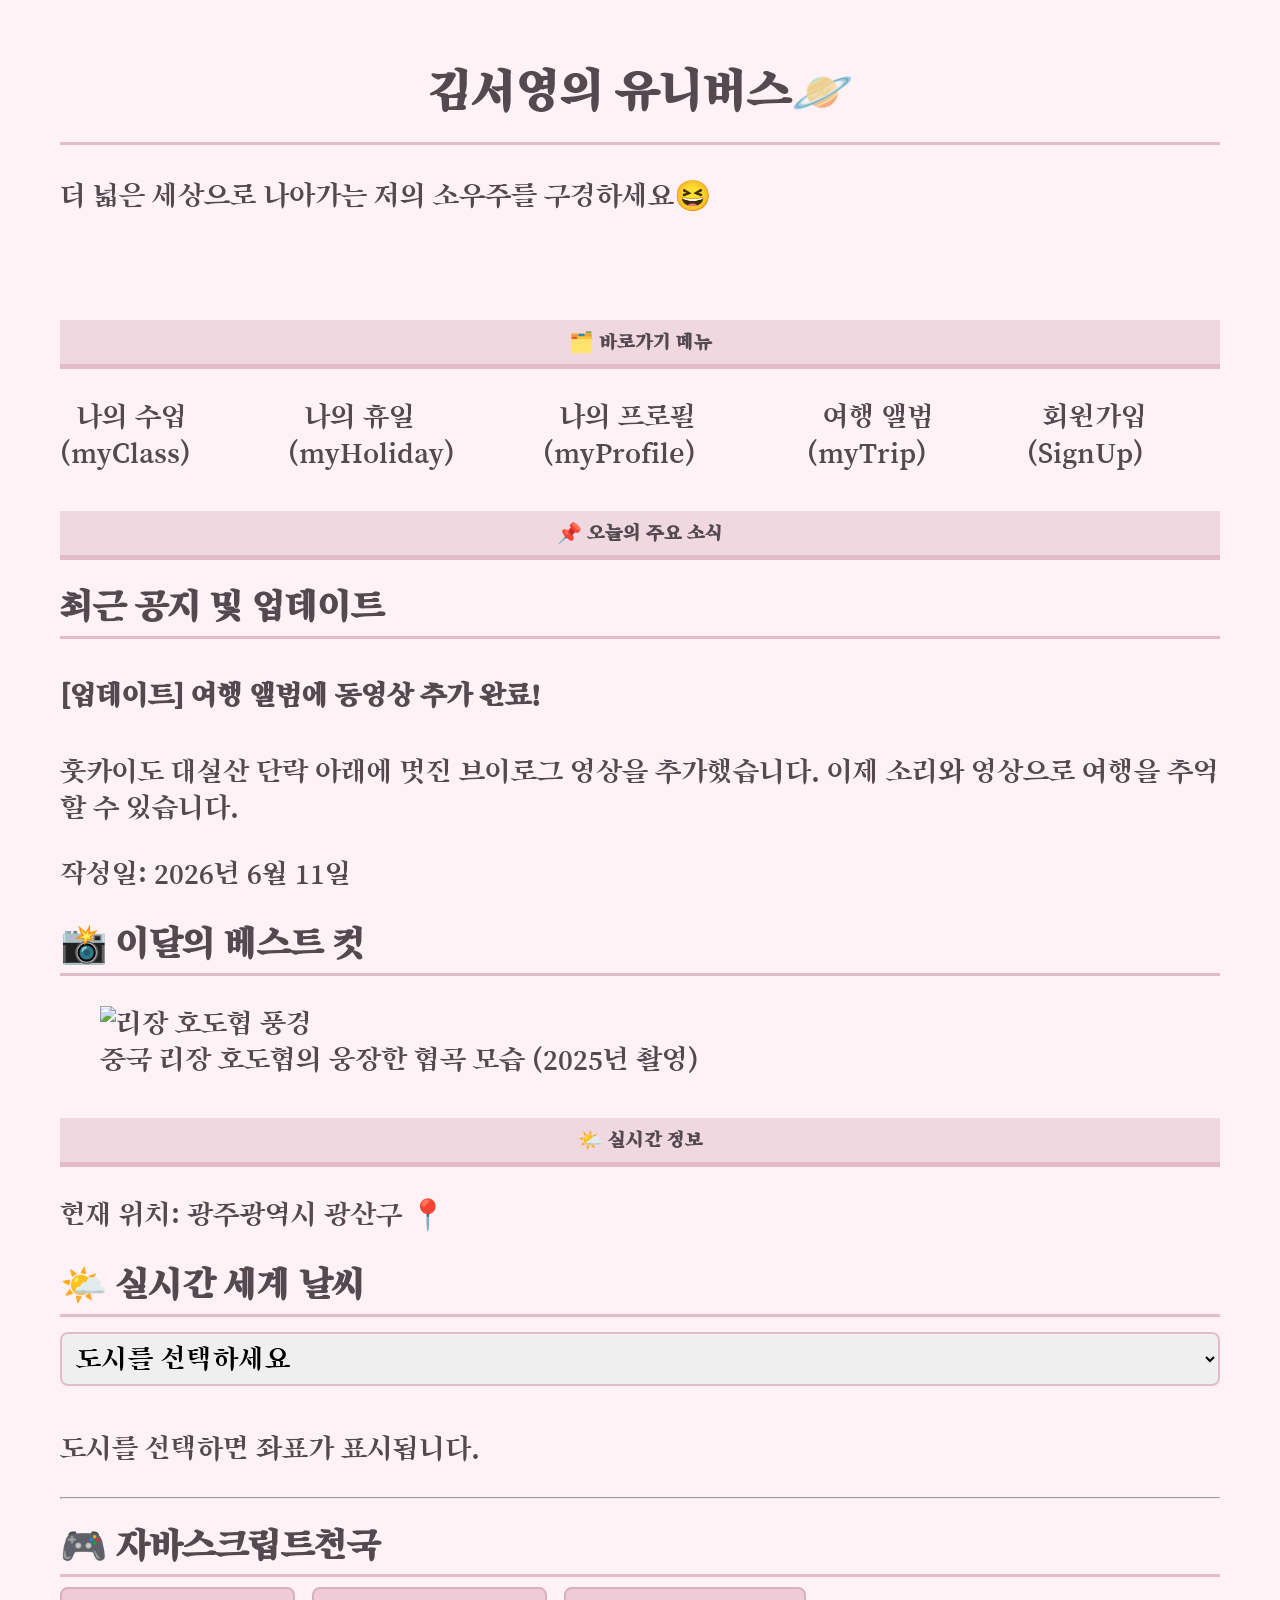
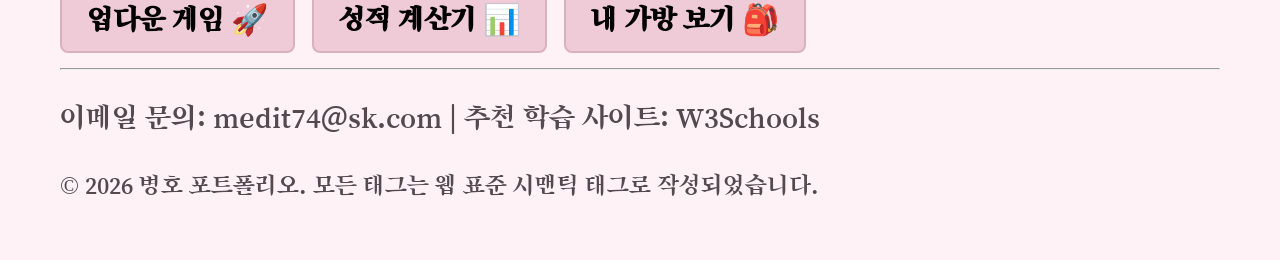
==== index.html @ d5a50f43 "5nd" ====
<!DOCTYPE html>
<html lang="ko">
<head>
    <meta charset="UTF-8">
    <meta name="viewport" content="width=device-width, initial-scale=1.0">
    <title>포털 메인</title>
    <link rel="stylesheet" href="../CSS/style.css">
</head>
<body>
    <div class="container">
        <h1>김서영의 유니버스🪐 </h1>
        <p>더 넓은 세상으로 나아가는 저의 소우주를 구경하세요😆</p>
        <br>
        <h2>🗂️ 바로가기 메뉴</h2>
        <nav>
    <ul>
        <li><a href="myClass.html">나의 수업 (myClass)</a></li>
        <li><a href="myHoliday.html">나의 휴일 (myHoliday)</a></li>
        <li><a href="myProfile.html">나의 프로필 (myProfile)</a></li>
        <li><a href="myTrip.html"> 여행 앨범 (myTrip) </a></li>
        <li><a href="SignUp.html">회원가입 (SignUp) </a></li>
    </ul>
    </nav>
     <div class="content-wrapper">
            <main>
                <h2>📌 오늘의 주요 소식</h2>

                <section>
                    <h3>최근 공지 및 업데이트</h3>
                    <article>
                        <h4>[업데이트] 여행 앨범에 동영상 추가 완료!</h4>
                        <p>훗카이도 대설산 단락 아래에 멋진 브이로그 영상을 추가했습니다. 이제 소리와 영상으로 여행을 추억할 수 있습니다.</p>
                        <p>작성일: <time datetime="2026-06-11">2026년 6월 11일</time></p>
                    </article>
                </section>

                <section>
                    <h3>📸 이달의 베스트 컷</h3>
                    <figure>
                        <img src="../media/리장.jpg" width="300" height="150" alt="리장 호도협 풍경">
                        <figcaption>중국 리장 호도협의 웅장한 협곡 모습 (2025년 촬영)</figcaption>
                    </figure>
                </section>
            </main>

            <aside>
                <h2>🌤️ 실시간 정보</h2>
                <p>현재 위치: 광주광역시 광산구 📍</p>
                <section>
                    <h3>🌤️ 실시간 세계 날씨</h3>
                    <select id="city-select">
                        <option value="none">도시를 선택하세요</option>
                        <option value="37.56,126.97">대한민국 서울 🇰🇷</option>
                        <option value="35.67,139.65">일본 도쿄 🇯🇵</option>
                        <option value="48.85,2.35">프랑스 파리 🇫🇷</option>
                    </select>
                    <div id="weather-box">
                        <p>도시를 선택하면 좌표가 표시됩니다.</p>
                    </div>
                </section>
                <hr> 
                <section class="game-area">
                <h3>🎮 자바스크립트천국</h3>
                <button class="btn-submit" onclick="startGame()">업다운 게임 🚀</button>
                <button class="btn-submit" onclick="checkGrade()">성적 계산기 📊</button>
                <button class="btn-submit" onclick="showMyBag()">내 가방 보기 🎒</button>
                </section>
            </aside>
        </div>
        <hr>

        <footer>
            <p>이메일 문의: medit74@sk.com | 추천 학습 사이트: <a href="https://www.w3schools.com" target="_blank">W3Schools</a></p>
            <p><small>© 2026 병호 포트폴리오. 모든 태그는 웹 표준 시맨틱 태그로 작성되었습니다.</small></p>
        </footer>
    </div>
    <script src="script/upDown.js"></script>
    <script src="script/grade.js"></script>
    <script src="script/bag.js"></script>  
    <!-- script src="../script/weather.js"></script -->    
    <script type="module" src="../script/realtimeInfo.js"></script>    
</body>

</html>
---- CSS/style.css ----
/*구글 폰트*/
@import url(https://fonts.googleapis.com/css2?family=Song+Myung&display=swap);

 body {
      font-family: "Song Myung", serif;
      line-height: 1.2;
      color: #53494f; /*전체 폰트 색상*/            
      font-size: 30px;
      background-color:#fef2f7;
      /*background-image: url(../media/picture/space2.jpg);
      background-size: cover;          
      background-position: center;     
      background-repeat: no-repeat;  
      background-attachment: fixed;   

      margin: 0;
      min-height: 100vh;*/
    }

h1 {
    font-size: 50px;
    color: #53494f; /*폰트 색*/
    padding-bottom: 20px;
    border-bottom:3px solid #e3bcc9; /*밑줄 색*/
    text-align: center;
}

h2 {
    font-size: 20px;
    color: #53494f;/*폰트 색*/
    background-color: #f0d8e1; /*네모칸 배경 색*/
    padding-bottom: 20px;
    border-bottom:5px solid #e3bcc9; /*밑줄 색*/
    text-align: center;
    padding: 10px 15px;
    margin-top: 40px;
    margin-bottom: 15px;
}

h3 {
    color:#53494f;
    font-size: 38px;
    padding-bottom: 5px;
    border-bottom: 3px solid #e3bcc9;
    margin-top: 25px;
    margin-bottom: 10px;
}

a {
    color: #53494f;
    text-decoration: none;
}

a:hover {
    text-decoration: underline;
}

* {
    box-sizing: border-box;
}

.container{
    max-width: 1200px;
    margin: 0 auto;
    padding: 20px;
}

/* myTrip.html */
.trip-card {
    border: 2px solid #e3bcc9;
    border-radius: 20px;    
    padding: 20px;
    margin-bottom: 25px;
    box-shadow: 0 2px 5px #d9b1be;
}

.trip-card img {
    display: block;
    margin-bottom: 12px;
    max-width: 100%;
    height: auto;
}

/* myClass.html */
table {
    width: 100%;
    border-collapse: collapse; /*이중 테두리 병합*/
    margin-top: 20px;
}

th, td {
    border: 2px solid #e3bcc9;
    padding: 12px;
    text-align: center;
    font-size: large;
}

th {
    background-color:#f9dde6;
}

/* SignUp.html */
fieldset {
    border: 2px solid #e3bcc9;
    border-radius: 15px;
    padding: 20px;
    margin-bottom: 20px;
}

legend{
    font-weight: bold;
    padding: 0 10px;
}

input[type="text"],
input[type="password"],
input[type="email"],
input[type="date"],
select,
textarea {
    width: 100%;
    padding: 10px;
    margin-top: 5px;
    margin-bottom: 15px;
    border: 2px solid #e3bcc9;
    border-radius: 8px;
    font-family: inherit;
    font-size: 0.95em
}

input[type="radio"],
input[type="checkbox"]{
    width: auto;
    margin-bottom: 15px;
    cursor: pointer;
}

textarea {
    resize: vertical; /*가로로 늘어남 방지*/
    min-height: 120px; /*최소 높이 지정*/
}

.btn-submit,
.btn-reset {
    font-family: "Song Myung", serif;
    background-color: #ffe8ef;
    padding: 12px 25px;
    font-size: 1em;
    font-weight: bold;
    border-radius: 8px;  
    margin-right: 10px;

}

.btn-submit{
    border: 2px solid #d9b1be; 
    background-color: #efcad7;
}
.btn-submit:hover {
    background-color: #eebfd0;     
    border-color: #d4a2b2; 
}
.btn-reset {
    border: 2px solid #c7bdc1; 
    background-color: #dad0d5;
}

.btn-reset:hover {
    background-color: #d2c6cd;     
    border-color: #9f9d9d;
}

/*Flex 와 Grid로 레이아웃 잡기*/

nav ul {
    display: flex;
    list-style: none;
    padding: 0;
    gap: 20px;
}

nav a {
    padding: 8px 16px;
}

nav a:hover {
    color: #d4a2b2;
}
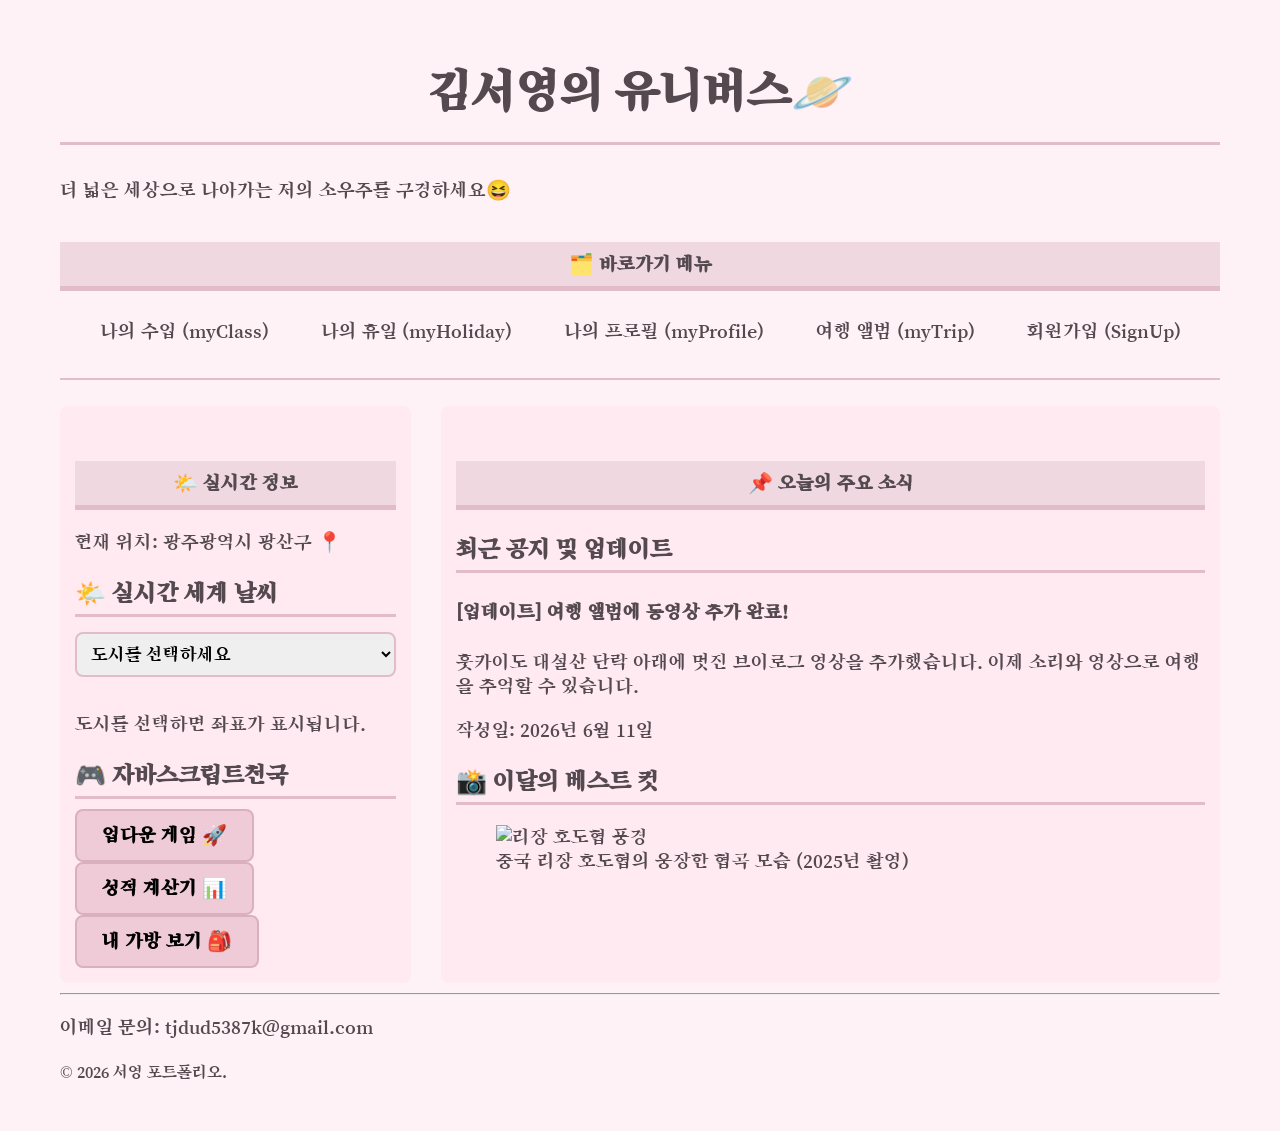
==== commit d0a36e6e: "6th" ====
--- a/index.html
+++ b/index.html
@@ -10,8 +10,8 @@
     <div class="container">
         <h1>김서영의 유니버스🪐 </h1>
         <p>더 넓은 세상으로 나아가는 저의 소우주를 구경하세요😆</p>
-        <br>
         <h2>🗂️ 바로가기 메뉴</h2>
+
         <nav>
     <ul>
         <li><a href="myClass.html">나의 수업 (myClass)</a></li>
@@ -20,8 +20,30 @@
         <li><a href="myTrip.html"> 여행 앨범 (myTrip) </a></li>
         <li><a href="SignUp.html">회원가입 (SignUp) </a></li>
     </ul>
-    </nav>
+            <h4 style="border-bottom: 2px solid #e3bcc9;"></h4>
      <div class="content-wrapper">
+        <aside>
+                <h2>🌤️ 실시간 정보</h2>
+                <p>현재 위치: 광주광역시 광산구 📍</p>
+                <section>
+                    <h3>🌤️ 실시간 세계 날씨</h3>
+                    <select id="city-select">
+                        <option value="none">도시를 선택하세요</option>
+                        <option value="37.56,126.97">대한민국 서울 🇰🇷</option>
+                        <option value="35.67,139.65">일본 도쿄 🇯🇵</option>
+                        <option value="48.85,2.35">프랑스 파리 🇫🇷</option>
+                    </select>
+                    <div id="weather-box">
+                        <p>도시를 선택하면 좌표가 표시됩니다.</p>
+                    </div>
+                </section>
+                <section class="game-area">
+                <h3>🎮 자바스크립트천국</h3>
+                <button class="btn-submit" onclick="startGame()">업다운 게임 🚀</button>
+                <button class="btn-submit" onclick="checkGrade()">성적 계산기 📊</button>
+                <button class="btn-submit" onclick="showMyBag()">내 가방 보기 🎒</button>
+                </section>
+            </aside>
             <main>
                 <h2>📌 오늘의 주요 소식</h2>
 
@@ -43,35 +65,13 @@
                 </section>
             </main>
 
-            <aside>
-                <h2>🌤️ 실시간 정보</h2>
-                <p>현재 위치: 광주광역시 광산구 📍</p>
-                <section>
-                    <h3>🌤️ 실시간 세계 날씨</h3>
-                    <select id="city-select">
-                        <option value="none">도시를 선택하세요</option>
-                        <option value="37.56,126.97">대한민국 서울 🇰🇷</option>
-                        <option value="35.67,139.65">일본 도쿄 🇯🇵</option>
-                        <option value="48.85,2.35">프랑스 파리 🇫🇷</option>
-                    </select>
-                    <div id="weather-box">
-                        <p>도시를 선택하면 좌표가 표시됩니다.</p>
-                    </div>
-                </section>
-                <hr> 
-                <section class="game-area">
-                <h3>🎮 자바스크립트천국</h3>
-                <button class="btn-submit" onclick="startGame()">업다운 게임 🚀</button>
-                <button class="btn-submit" onclick="checkGrade()">성적 계산기 📊</button>
-                <button class="btn-submit" onclick="showMyBag()">내 가방 보기 🎒</button>
-                </section>
-            </aside>
+            
         </div>
         <hr>
 
         <footer>
-            <p>이메일 문의: medit74@sk.com | 추천 학습 사이트: <a href="https://www.w3schools.com" target="_blank">W3Schools</a></p>
-            <p><small>© 2026 병호 포트폴리오. 모든 태그는 웹 표준 시맨틱 태그로 작성되었습니다.</small></p>
+            <p>이메일 문의: tjdud5387k@gmail.com</p>
+            <p><small>© 2026 서영 포트폴리오. </small></p>
         </footer>
     </div>
     <script src="script/upDown.js"></script>
--- a/CSS/style.css
+++ b/CSS/style.css
@@ -5,7 +5,7 @@
       font-family: "Song Myung", serif;
       line-height: 1.2;
       color: #53494f; /*전체 폰트 색상*/            
-      font-size: 30px;
+      font-size: 20px;
       background-color:#fef2f7;
       /*background-image: url(../media/picture/space2.jpg);
       background-size: cover;          
@@ -39,7 +39,7 @@
 
 h3 {
     color:#53494f;
-    font-size: 38px;
+    font-size: 25px;
     padding-bottom: 5px;
     border-bottom: 3px solid #e3bcc9;
     margin-top: 25px;
@@ -177,9 +177,11 @@
     list-style: none;
     padding: 0;
     gap: 20px;
+    justify-content: center;
 }
 
 nav a {
+    display: flex;
     padding: 8px 16px;
 }
 
@@ -187,3 +189,30 @@
     color: #d4a2b2;
 }
 
+/*Grid 여행지 앨범 3열 바둑판 배치*/
+.trip-grid-container {
+    display: grid;
+    grid-template-columns: repeat(3, 1fr);
+    gap: 20px;
+}
+
+/*메인 가로배치*/
+
+.content-wrapper {
+    display: flex;
+    gap: 30px;
+    align-items: stretch;
+}
+
+main {
+    flex: 7;
+    padding: 15px;
+    background-color: #ffeaf2;
+    border-radius: 8px;
+}
+aside {
+    flex: 3;
+    padding: 15px;
+    background-color: #ffeaf2;
+    border-radius: 8px;
+}
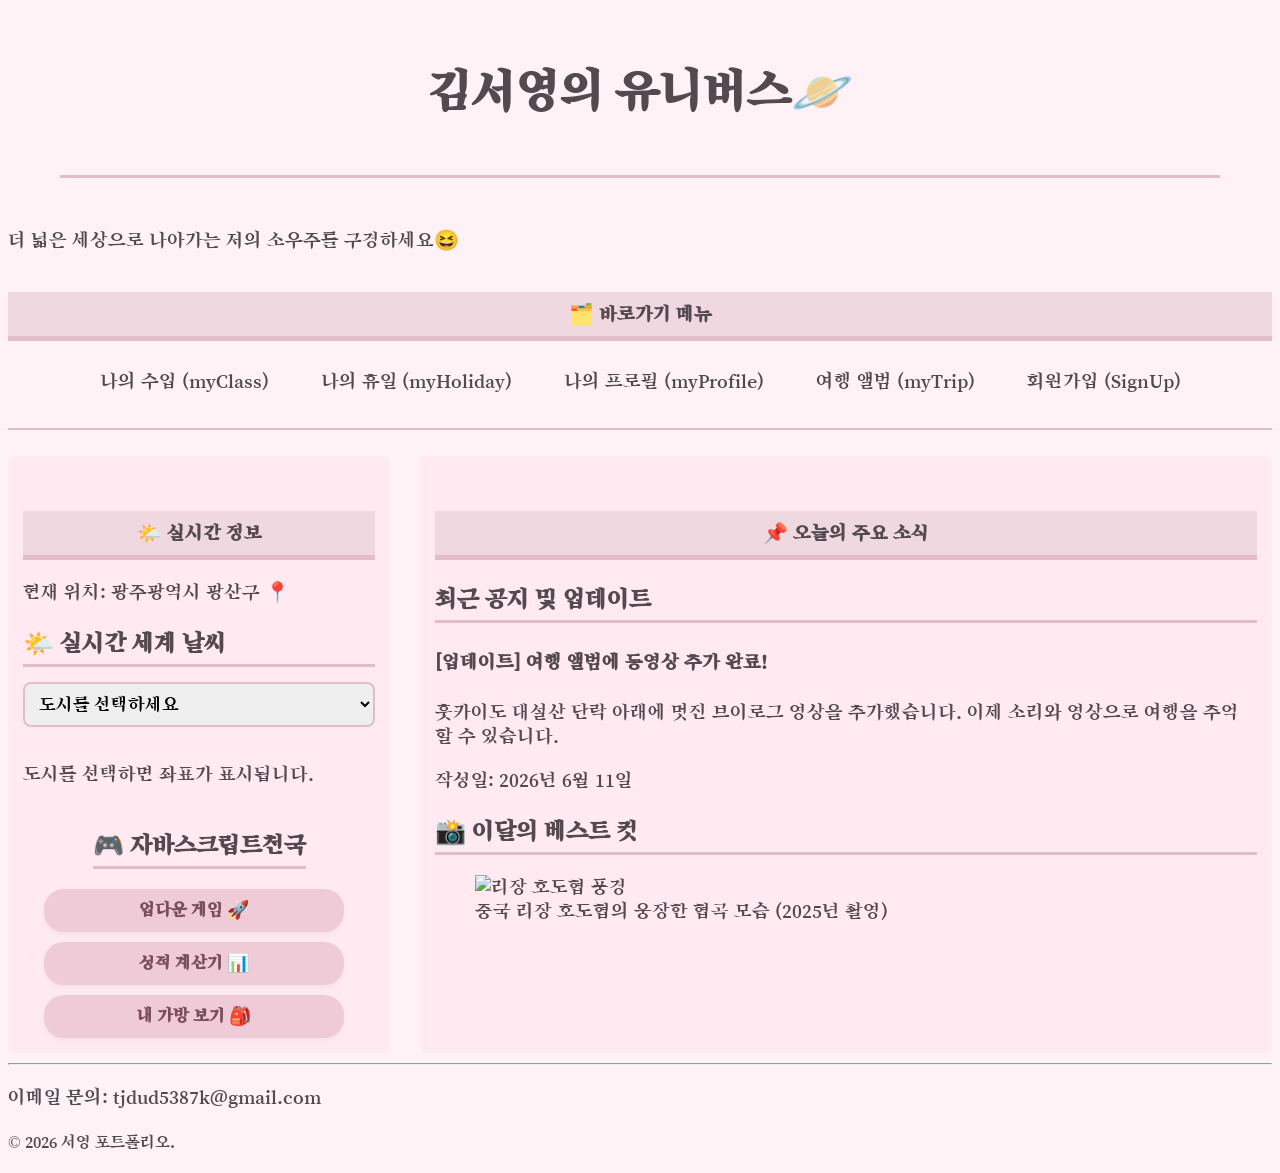
==== commit 63cc72c2: "13rd" ====
--- a/index.html
+++ b/index.html
@@ -9,6 +9,8 @@
 <body>
     <div class="container">
         <h1>김서영의 유니버스🪐 </h1>
+        <hr class="custom-line">
+    </div>
         <p>더 넓은 세상으로 나아가는 저의 소우주를 구경하세요😆</p>
         <h2>🗂️ 바로가기 메뉴</h2>
 
--- a/CSS/style.css
+++ b/CSS/style.css
@@ -21,7 +21,6 @@
     font-size: 50px;
     color: #53494f; /*폰트 색*/
     padding-bottom: 20px;
-    border-bottom:3px solid #e3bcc9; /*밑줄 색*/
     text-align: center;
 }
 
@@ -52,13 +51,18 @@
 }
 
 a:hover {
-    text-decoration: underline;
-}
+    color: #bb8294;
+}
+
 
 * {
     box-sizing: border-box;
 }
 
+.custom-line {
+    border: none;              
+    border-top: 3px solid #e3bcc9;   
+}
 .container{
     max-width: 1200px;
     margin: 0 auto;
@@ -186,7 +190,7 @@
 }
 
 nav a:hover {
-    color: #d4a2b2;
+    color: #af7688;
 }
 
 /*Grid 여행지 앨범 3열 바둑판 배치*/
@@ -215,4 +219,99 @@
     padding: 15px;
     background-color: #ffeaf2;
     border-radius: 8px;
+}
+
+@media (max-width: 768px) {
+
+    nav ul {
+        flex-direction: column;
+        gap: 10px;
+    }
+
+    .content-wrapper {
+        flex-direction: column;
+        gap: 20px;
+    }
+
+    main, aside {
+        width: 100%;
+    }
+
+    .trip-grid-container {
+        grid-template-columns: 1fr; 
+    }
+
+}
+
+/*부드러운 전환 및 애니메이션 효과*/
+
+nav a {
+    transition: background-color 0.3s ease, color 0.3s ease;
+    padding: 8px 16px;
+    
+}
+
+nav a:hover {
+    transform: translateY(-2px);       
+}
+
+.btn-submit, .btn-reset {
+    transition: all 0.2s ease;
+}
+
+/*마우스 호버 둥실 떠오르는 효과*/
+.trip-card {
+    transition: transform 0.3s ease, box-shadow 0.3s ease;
+}
+
+.trip-card:hover {
+    transform: translateY(-8px);   
+    box-shadow: 0 10px 20px rgba(0, 0, 0, 0.15);
+}
+
+/* 3. 메인 페이지 웰컴 키프레임 애니메이션 (@keyframes) */
+
+/* [3-1] 아래에서 위로 부드럽게 페이드인 되는 애니메이션 설정 구조 정의 */
+@keyframes fadeInUp {
+    from {
+        opacity: 0;
+        transform: translateY(20px);
+    }
+    to {
+        opacity: 1;
+        transform: translateY(0);
+    }
+}
+
+body h1 {
+    animation: fadeInUp 0.8s ease-out forwards;
+}
+
+.game-area {
+
+    display: flex;
+    flex-direction: column;
+    align-items: center;
+    gap: 10px;
+}
+
+.game-area button {
+    width: 85%;                 
+    padding: 10px;
+    border: none;
+    border-radius: 20px;       
+    font-size: 0.9em;
+    font-weight: bold;
+    color: #7a4d5c;
+    cursor: pointer;
+    box-shadow: 0 2px 5px rgba(0,0,0,0.05); /* 은은한 그림자 추가 */
+    transition: all 0.2s ease;
+}
+
+/* 마우스 올렸을 때 둥실 떠오르는 효과 */
+.game-area button:hover {
+    color: #af7688;
+    transform: translateY(-2px);
+    box-shadow: 0 4px 10px rgba(0,0,0,0.15);
+    background-color: #fceaef;
 }
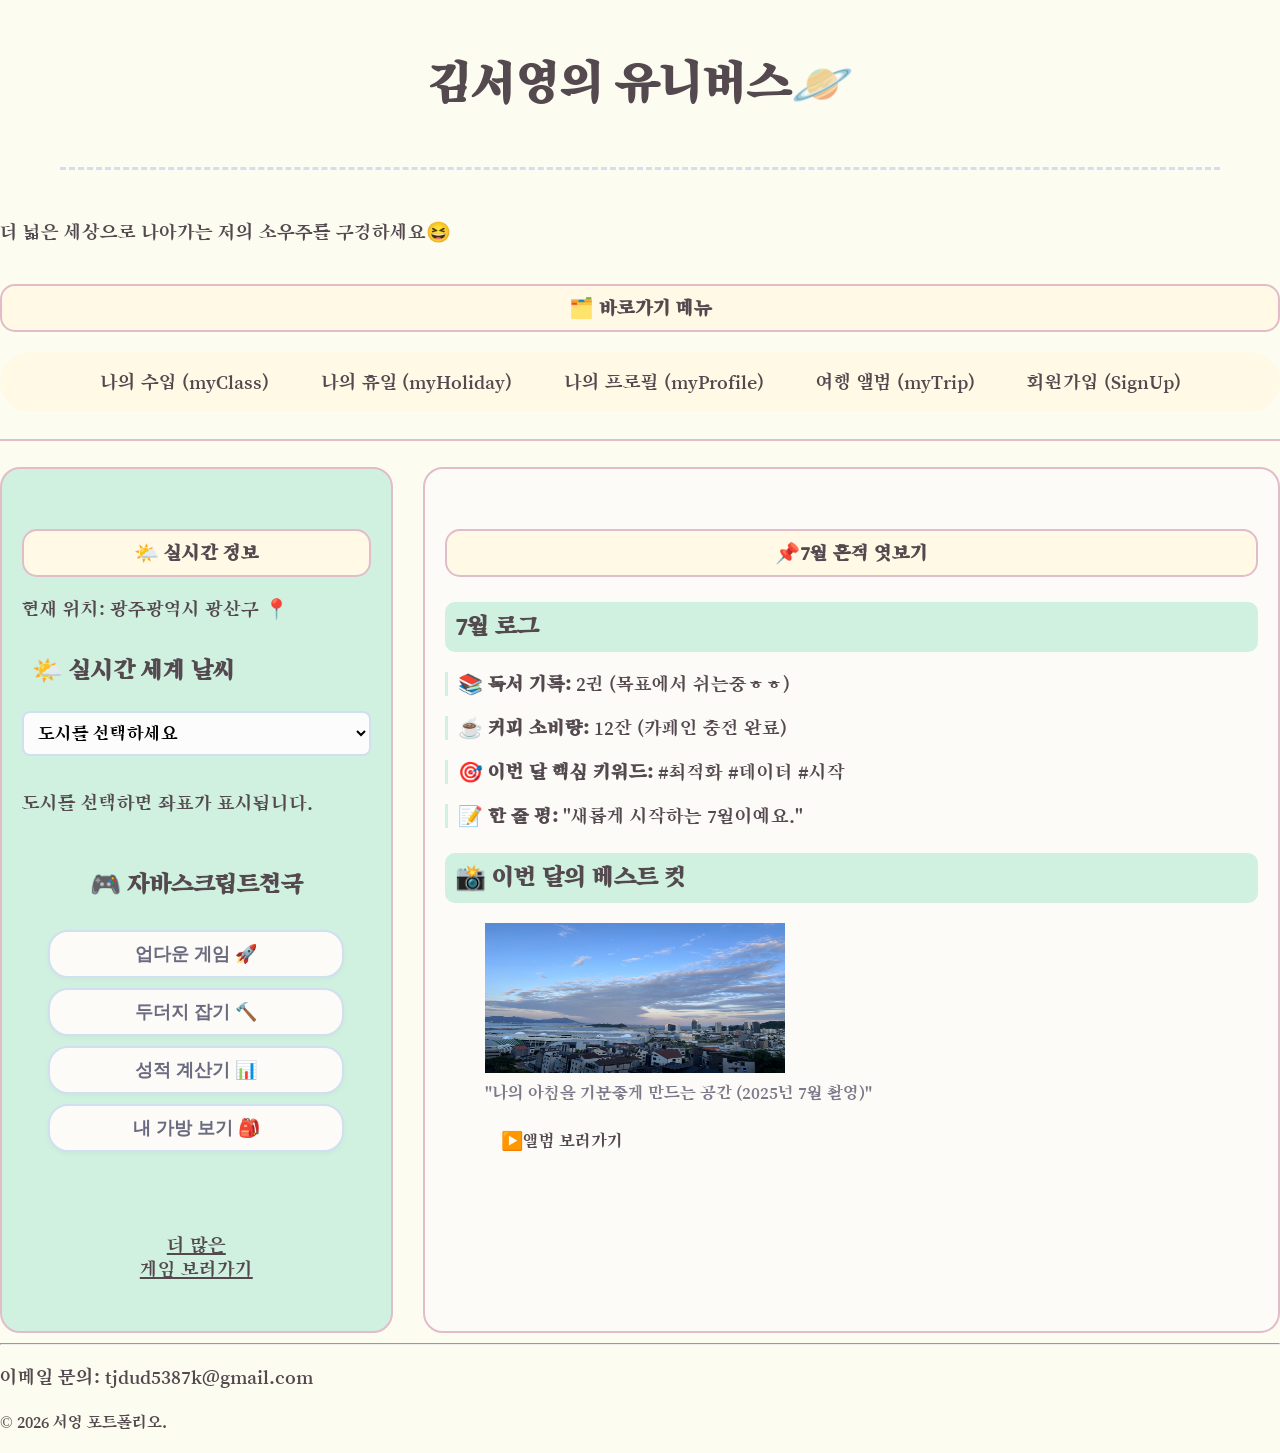
==== commit 4ee05fd6: "game" ====
--- a/index.html
+++ b/index.html
@@ -42,29 +42,46 @@
                 <section class="game-area">
                 <h3>🎮 자바스크립트천국</h3>
                 <button class="btn-submit" onclick="startGame()">업다운 게임 🚀</button>
+                <button class="btn-submit" onclick="startMoleGame()">두더지 잡기 🔨</button>
                 <button class="btn-submit" onclick="checkGrade()">성적 계산기 📊</button>
                 <button class="btn-submit" onclick="showMyBag()">내 가방 보기 🎒</button>
+                <hr style="margin: 15px 0; border: 0; border-top: 1px solid #e3bcc9;">
+                    <div class="container">
+                        <a href="game.html" class="btn-game">더 많은 <br>게임 보러가기</a>
                 </section>
             </aside>
-            <main>
-                <h2>📌 오늘의 주요 소식</h2>
-
-                <section>
-                    <h3>최근 공지 및 업데이트</h3>
-                    <article>
-                        <h4>[업데이트] 여행 앨범에 동영상 추가 완료!</h4>
-                        <p>훗카이도 대설산 단락 아래에 멋진 브이로그 영상을 추가했습니다. 이제 소리와 영상으로 여행을 추억할 수 있습니다.</p>
-                        <p>작성일: <time datetime="2026-06-11">2026년 6월 11일</time></p>
-                    </article>
-                </section>
-
-                <section>
-                    <h3>📸 이달의 베스트 컷</h3>
-                    <figure>
-                        <img src="../media/리장.jpg" width="300" height="150" alt="리장 호도협 풍경">
-                        <figcaption>중국 리장 호도협의 웅장한 협곡 모습 (2025년 촬영)</figcaption>
-                    </figure>
-                </section>
+            <main id="main-content">
+<!-- 메인 1 -->
+                <div id="original-content">
+                    <h2>📌7월 흔적 엿보기</h2>
+                    <section>
+                        <article>
+                            <h3>7월 로그</h3>
+                            <p class="log-item">📚 <strong>독서 기록:</strong> 2권 (목표에서 쉬는중ㅎㅎ)</p>
+                            <p class="log-item">☕ <strong>커피 소비량:</strong> 12잔 (카페인 충전 완료)</p>
+                            <p class="log-item">🎯 <strong>이번 달 핵심 키워드:</strong> #최적화 #데이터 #시작</p>
+                            <p class="log-item">📝 <strong>한 줄 평:</strong> "새롭게 시작하는 7월이예요."</p>
+                        </article>
+                    </section>
+                    <section style="margin-top: 20px;">
+                        <h3>📸 이번 달의 베스트 컷</h3>
+                        <figure>
+                            <img src="media/picture/myhome.jpg" width="300" height="150" alt="내가 좋아하는 공간">
+                            <figcaption style="font-size: 0.9em; color: #7a7a8a; margin-top: 5px;">
+                                "나의 아침을 기분좋게 만드는 공간 (2025년 7월 촬영)"
+                            <p><a href="myTrip.html">▶️앨범 보러가기</a></p>
+                            </figcaption>
+                        </figure>
+                    </section>
+                    </section>
+                </div>
+<!-- 두더지 잡기 -->
+                <div id="game-container" style="display: none;">
+                    <h2>🎮 두더지 잡기 게임</h2>
+                    <div id="game-board"></div>
+                    <p id="score-board">점수: 0</p>
+                    <button class="btn-submit" onclick="stopMoleGame()">그만두기 🛑</button>
+                </div>
             </main>
 
             
@@ -76,11 +93,12 @@
             <p><small>© 2026 서영 포트폴리오. </small></p>
         </footer>
     </div>
+
     <script src="script/upDown.js"></script>
+    <script src="script/mole.js"></script>
     <script src="script/grade.js"></script>
     <script src="script/bag.js"></script>  
-    <!-- script src="../script/weather.js"></script -->    
-    <script type="module" src="../script/realtimeInfo.js"></script>    
+    <script type="module" src="script/realtimeInfo.js"></script>    
 </body>
 
 </html>
--- a/CSS/style.css
+++ b/CSS/style.css
@@ -1,46 +1,41 @@
 /*구글 폰트*/
 @import url(https://fonts.googleapis.com/css2?family=Song+Myung&display=swap);
 
- body {
-      font-family: "Song Myung", serif;
-      line-height: 1.2;
-      color: #53494f; /*전체 폰트 색상*/            
-      font-size: 20px;
-      background-color:#fef2f7;
-      /*background-image: url(../media/picture/space2.jpg);
-      background-size: cover;          
-      background-position: center;     
-      background-repeat: no-repeat;  
-      background-attachment: fixed;   
-
-      margin: 0;
-      min-height: 100vh;*/
-    }
+body {
+    font-family: "Song Myung", serif;
+    line-height: 1.2;
+    color: #53494f;            
+    font-size: 20px;
+    background-color: #fcfcf0; /* 전체 배경: 크림색 */
+    margin: 0;
+}
 
 h1 {
     font-size: 50px;
-    color: #53494f; /*폰트 색*/
+    color: #53494f;
     padding-bottom: 20px;
     text-align: center;
 }
 
 h2 {
     font-size: 20px;
-    color: #53494f;/*폰트 색*/
-    background-color: #f0d8e1; /*네모칸 배경 색*/
-    padding-bottom: 20px;
-    border-bottom:5px solid #e3bcc9; /*밑줄 색*/
+    color: #53494f;
+    background-color: #fff9e6; /* 제목: 연노랑 */
+    padding: 10px 15px;
+    border: 2px solid #e3bcc9; /* 보라빛 핑크 테두리 */
+    border-radius: 15px;
     text-align: center;
-    padding: 10px 15px;
     margin-top: 40px;
     margin-bottom: 15px;
+    
 }
 
 h3 {
-    color:#53494f;
+    color: #53494f;
+    background-color: #d0f0e0; /* 소제목: 민트색 */
+    padding: 10px;
+    border-radius: 10px;
     font-size: 25px;
-    padding-bottom: 5px;
-    border-bottom: 3px solid #e3bcc9;
     margin-top: 25px;
     margin-bottom: 10px;
 }
@@ -51,19 +46,19 @@
 }
 
 a:hover {
-    color: #bb8294;
-}
-
+    color: #8c82bb; /* 보라 포인트 */
+}
 
 * {
     box-sizing: border-box;
 }
 
 .custom-line {
-    border: none;              
-    border-top: 3px solid #e3bcc9;   
-}
-.container{
+    border: none;             
+    border-top: 3px dashed #d0e0f0; /* 포인트: 하늘색 점선 */
+}
+
+.container {
     max-width: 1200px;
     margin: 0 auto;
     padding: 20px;
@@ -71,11 +66,12 @@
 
 /* myTrip.html */
 .trip-card {
+    background-color: #fdfbf7;
     border: 2px solid #e3bcc9;
     border-radius: 20px;    
     padding: 20px;
     margin-bottom: 25px;
-    box-shadow: 0 2px 5px #d9b1be;
+    box-shadow: 4px 4px 0px #d9b1be; /* 귀여운 입체감 */
 }
 
 .trip-card img {
@@ -83,12 +79,13 @@
     margin-bottom: 12px;
     max-width: 100%;
     height: auto;
+    border-radius: 10px;
 }
 
 /* myClass.html */
 table {
     width: 100%;
-    border-collapse: collapse; /*이중 테두리 병합*/
+    border-collapse: collapse;
     margin-top: 20px;
 }
 
@@ -100,20 +97,26 @@
 }
 
 th {
-    background-color:#f9dde6;
-}
-
-/* SignUp.html */
+    background-color: #d0e0f0; /* 표 헤더: 하늘색 */
+}
+
+td {
+    background-color: #fdfbf7;
+}
+
+/* SignUp.html 및 내비게이션 스타일 수정 */
 fieldset {
     border: 2px solid #e3bcc9;
     border-radius: 15px;
     padding: 20px;
     margin-bottom: 20px;
-}
-
-legend{
+    background-color: #fdfbf7;
+}
+
+legend {
     font-weight: bold;
     padding: 0 10px;
+    color: #53494f;
 }
 
 input[type="text"],
@@ -126,169 +129,193 @@
     padding: 10px;
     margin-top: 5px;
     margin-bottom: 15px;
-    border: 2px solid #e3bcc9;
+    border: 2px solid #d0e0f0; /* 하늘색 테두리 */
     border-radius: 8px;
     font-family: inherit;
-    font-size: 0.95em
-}
-
-input[type="radio"],
-input[type="checkbox"]{
-    width: auto;
-    margin-bottom: 15px;
+    font-size: 0.95em;
+    background-color: #fcfcfc;
+}
+
+textarea {
+    resize: vertical;
+    min-height: 120px;
+}
+
+/* 버튼: 다채로운 파스텔 컬러 적용 */
+.btn-submit {
+    border: 2px solid #c5c5e0;
+    background-color: #c5c5e0; /* 보라색 */
+    color: white;
+    padding: 12px 25px;
+    font-weight: bold;
+    border-radius: 8px;
     cursor: pointer;
-}
-
-textarea {
-    resize: vertical; /*가로로 늘어남 방지*/
-    min-height: 120px; /*최소 높이 지정*/
-}
-
-.btn-submit,
+    transition: 0.3s;
+}
+
+.btn-submit:hover {
+    background-color: #b0b0d0;
+}
+
 .btn-reset {
-    font-family: "Song Myung", serif;
-    background-color: #ffe8ef;
+    border: 2px solid #d0f0e0; /* 민트색 */
+    background-color: #d0f0e0;
+    color: #53494f;
     padding: 12px 25px;
-    font-size: 1em;
     font-weight: bold;
-    border-radius: 8px;  
-    margin-right: 10px;
-
-}
-
-.btn-submit{
-    border: 2px solid #d9b1be; 
-    background-color: #efcad7;
-}
-.btn-submit:hover {
-    background-color: #eebfd0;     
-    border-color: #d4a2b2; 
-}
-.btn-reset {
-    border: 2px solid #c7bdc1; 
-    background-color: #dad0d5;
+    border-radius: 8px;
+    cursor: pointer;
+    transition: 0.3s;
 }
 
 .btn-reset:hover {
-    background-color: #d2c6cd;     
-    border-color: #9f9d9d;
-}
-
-/*Flex 와 Grid로 레이아웃 잡기*/
-
+    background-color: #b9e8d0;
+}
+
+/* 네비게이션 */
 nav ul {
     display: flex;
     list-style: none;
-    padding: 0;
+    padding: 10px;
     gap: 20px;
     justify-content: center;
+    background-color: #fff9e6; /* 노랑색 배경 */
+    border-radius: 50px;
 }
 
 nav a {
     display: flex;
     padding: 8px 16px;
+    transition: 0.3s;
+    border-radius: 20px;
 }
 
 nav a:hover {
-    color: #af7688;
-}
-
-/*Grid 여행지 앨범 3열 바둑판 배치*/
+    background-color: #f7d7e3; /* 핑크색 포인트 */
+    color: #53494f;
+}
+
+/* 레이아웃 및 반응형 디자인 수정 */
 .trip-grid-container {
     display: grid;
     grid-template-columns: repeat(3, 1fr);
     gap: 20px;
 }
 
-/*메인 가로배치*/
-
 .content-wrapper {
     display: flex;
     gap: 30px;
     align-items: stretch;
 }
 
+/* 메인 영역: 크림색 배경 */
 main {
     flex: 7;
-    padding: 15px;
-    background-color: #ffeaf2;
-    border-radius: 8px;
-}
+    padding: 20px;
+    background-color: #fdfbf7;
+    border: 2px solid #e3bcc9;
+    border-radius: 20px;
+}
+
+/* 사이드바 영역: 연한 민트색 배경 */
 aside {
     flex: 3;
-    padding: 15px;
-    background-color: #ffeaf2;
-    border-radius: 8px;
-}
+    padding: 20px;
+    background-color: #d0f0e0;
+    border: 2px solid #e3bcc9;
+    border-radius: 20px;
+}
+
+.mobile-break { display: none; }
 
 @media (max-width: 768px) {
-
+    .mobile-break { display: inline; }
+    
     nav ul {
         flex-direction: column;
         gap: 10px;
-    }
-
+        background-color: #fcfcf0; /* 배경 유지 */
+    }
+    
     .content-wrapper {
         flex-direction: column;
         gap: 20px;
     }
-
+    
     main, aside {
         width: 100%;
     }
-
+    
     .trip-grid-container {
         grid-template-columns: 1fr; 
     }
 
-}
-
-/*부드러운 전환 및 애니메이션 효과*/
-
+    nav a:hover {
+        background-color: #d0e0f0; /* 반응형 호버: 하늘색 */
+        box-shadow: 0 5px 8px rgba(0, 0, 0, 0.05);
+        border-radius: 8px;
+    }
+
+    .table-wrapper { width: 100%; overflow-x: auto; }
+    
+    table { min-width: 600px; }
+
+    /* 플로팅 내비게이션 */
+    .floating-nav {
+        bottom: 0;
+        right: 0;
+        width: 100%;
+        background-color: #fff9e6; /* 노랑색 */
+        border-radius: 20px 20px 0 0;
+        display: flex;
+        justify-content: space-around;
+        padding: 10px;
+    }
+
+    .tab-trigger {
+        width: 55px;
+        height: 70px;
+        background-color: #c5c5e0; /* 보라색 */
+        border-radius: 10px;
+    }
+}
+
+/* 부드러운 전환 및 애니메이션 효과 */
 nav a {
     transition: background-color 0.3s ease, color 0.3s ease;
     padding: 8px 16px;
-    
 }
 
 nav a:hover {
-    transform: translateY(-2px);       
+    transform: translateY(-2px);
 }
 
 .btn-submit, .btn-reset {
     transition: all 0.2s ease;
 }
 
-/*마우스 호버 둥실 떠오르는 효과*/
+/* 마우스 호버 둥실 떠오르는 효과 */
 .trip-card {
     transition: transform 0.3s ease, box-shadow 0.3s ease;
 }
 
 .trip-card:hover {
-    transform: translateY(-8px);   
-    box-shadow: 0 10px 20px rgba(0, 0, 0, 0.15);
-}
-
-/* 3. 메인 페이지 웰컴 키프레임 애니메이션 (@keyframes) */
-
-/* [3-1] 아래에서 위로 부드럽게 페이드인 되는 애니메이션 설정 구조 정의 */
+    transform: translateY(-8px);
+    box-shadow: 0 10px 20px rgba(0, 0, 0, 0.05); /* 그림자 톤 조절 */
+}
+
+/* 웰컴 키프레임 애니메이션 */
 @keyframes fadeInUp {
-    from {
-        opacity: 0;
-        transform: translateY(20px);
-    }
-    to {
-        opacity: 1;
-        transform: translateY(0);
-    }
+    from { opacity: 0; transform: translateY(20px); }
+    to { opacity: 1; transform: translateY(0); }
 }
 
 body h1 {
     animation: fadeInUp 0.8s ease-out forwards;
 }
 
+/* 게임 영역 스타일 */
 .game-area {
-
     display: flex;
     flex-direction: column;
     align-items: center;
@@ -296,22 +323,200 @@
 }
 
 .game-area button {
-    width: 85%;                 
+    width: 85%;
     padding: 10px;
     border: none;
-    border-radius: 20px;       
+    border-radius: 20px;
     font-size: 0.9em;
     font-weight: bold;
-    color: #7a4d5c;
+    color: #6a6a80; /* 기본 텍스트 톤 */
+    background-color: #fdfbf7;
+    border: 2px solid #d0e0f0; /* 하늘색 테두리 */
     cursor: pointer;
-    box-shadow: 0 2px 5px rgba(0,0,0,0.05); /* 은은한 그림자 추가 */
+    box-shadow: 0 2px 5px rgba(0,0,0,0.03);
     transition: all 0.2s ease;
 }
 
-/* 마우스 올렸을 때 둥실 떠오르는 효과 */
 .game-area button:hover {
-    color: #af7688;
+    color: #c5c5e0; /* 보라 포인트 */
     transform: translateY(-2px);
-    box-shadow: 0 4px 10px rgba(0,0,0,0.15);
-    background-color: #fceaef;
-}+    box-shadow: 0 4px 10px rgba(0,0,0,0.05);
+    background-color: #fff9e6; /* 노랑 호버 */
+}
+
+#game-board {
+    display: grid;
+    grid-template-columns: repeat(4, 1fr);
+    gap: 10px;
+    max-width: 400px;
+    margin: 0 auto;
+}
+
+.hole {
+    aspect-ratio: 1 / 1;
+    background: #fff9e6; /* 노랑 구멍 */
+    border-radius: 10px;
+    cursor: pointer;
+    border: 1px solid #e3bcc9;
+}
+
+.mole {
+    background: #c5c5e0 !important; /* 보라 두더지 */
+}
+
+.hit {
+    background: #d0f0e0 !important; /* 민트 히트 */
+    transform: scale(0.9);
+    transition: all 0.1s;
+}
+/* 홈 버튼 및 사이드 메뉴 스타일 */
+.btn-home {
+    display: inline-block;
+    padding: 10px 20px;
+    color: #53494f;
+    font-weight: bold;
+    margin-bottom: 20px;
+    transition: all 0.2s ease;
+    border-radius: 15px;
+}
+
+.btn-game {
+    display: inline-block;
+    padding: 10px 20px;
+    color: #53494f;
+    text-decoration: underline; 
+    text-align: center;
+    border-radius: 5px;
+}
+
+.btn-game:hover {
+    color:#071429
+}
+
+.btn-home:hover {
+    background-color: #fff9e6; /* 노랑 포인트 */
+    transform: translateY(-2px);
+    box-shadow: 0 4px 6px rgba(0,0,0,0.05);
+    text-decoration: underline;
+}
+
+.side-menu-wrapper {
+    position: fixed;
+    top: 200px;
+    right: -130px; 
+    transition: right 0.4s ease;
+    display: flex;
+    align-items: flex-start; 
+    z-index: 1000;
+}
+
+.side-menu-wrapper.active {
+    right: 0; 
+}
+
+.tab-trigger {
+    width: 25px;
+    height: 80px; 
+    background-color: #c5c5e0; /* 보라 포인트 */
+    border: none;             
+    border-radius: 10px 0 0 10px; 
+    cursor: pointer;
+    display: flex;
+    align-items: center;
+    justify-content: center;
+    color: white;
+    font-weight: bold;
+    transition: background-color 0.2s, transform 0.2s;
+    box-shadow: -2px 0 5px rgba(0,0,0,0.05); 
+}
+
+.tab-trigger:hover {
+    background-color: #b0b0d0; 
+    transform: translateX(-3px); 
+}
+
+.menu-list {
+    margin: 0;
+    padding: 20px;
+    background: #fdfbf7;
+    border: 2px solid #e3bcc9;
+    border-radius: 0 10px 10px 10px; 
+    list-style: none;
+    width: 130px;
+    box-shadow: 5px 5px 0px rgba(227, 188, 201, 0.2);
+}
+
+
+.log-item {
+    font-size: 1em;
+    margin-bottom: 12px;
+    color: #53494f;
+    padding-left: 10px;
+    border-left: 3px solid #d0f0e0; /* 민트색 포인트 바 */
+}
+
+#game-selection { 
+        display: grid; 
+        /* 1fr(1 fraction)을 사용하여 화면 폭을 똑같이 나눔 */
+        grid-template-columns: repeat(auto-fit, minmax(300px, 1fr)); 
+        gap: 20px; 
+        padding: 20px;
+        max-width: 1200px; /* 너무 넓어지는 것 방지 */
+        margin: 0 auto;    /* 화면 중앙 정렬 */
+    }
+.game-grid { 
+    display: grid; 
+    grid-template-columns: 1fr 1fr; 
+    gap: 20px; 
+    padding: 20px; }
+
+.game-box { 
+    border: 2px solid #e3bcc9; 
+    padding: 20px; 
+    border-radius: 15px; 
+    text-align: center; 
+    background: white; }
+        
+/* 화면 전체를 덮는 투명한 배경 */
+.game-overlay {
+    position: fixed;
+    top: 0; left: 0;
+    width: 100%; height: 100%;
+    background: rgba(0, 0, 0, 0.5); /* 반투명 검정 배경 */
+    display: flex;
+    justify-content: center;
+    align-items: center;
+    z-index: 1000; /* 맨 위로 */
+}
+
+/* 실제 게임이 들어갈 박스 */
+.overlay-content {
+    background: white;
+    padding: 40px;
+    border-radius: 20px;
+    width: 60%;
+    text-align: center;
+    border: 3px solid #e3bcc9;
+}
+
+.card { 
+    background: #f9f9f9; 
+    border-radius: 8px; 
+    transition: background 0.3s; 
+}
+
+.card.flipped { 
+    background: #fff0f5; 
+    border-color: #e3bcc9; 
+}
+
+.game-container {
+    display: flex;
+    flex-direction: column; 
+    align-items: center;    
+    gap: 15px;              
+    width: 100%;
+    max-width: 400px;
+    box-sizing: border-box;    }
+    
+    
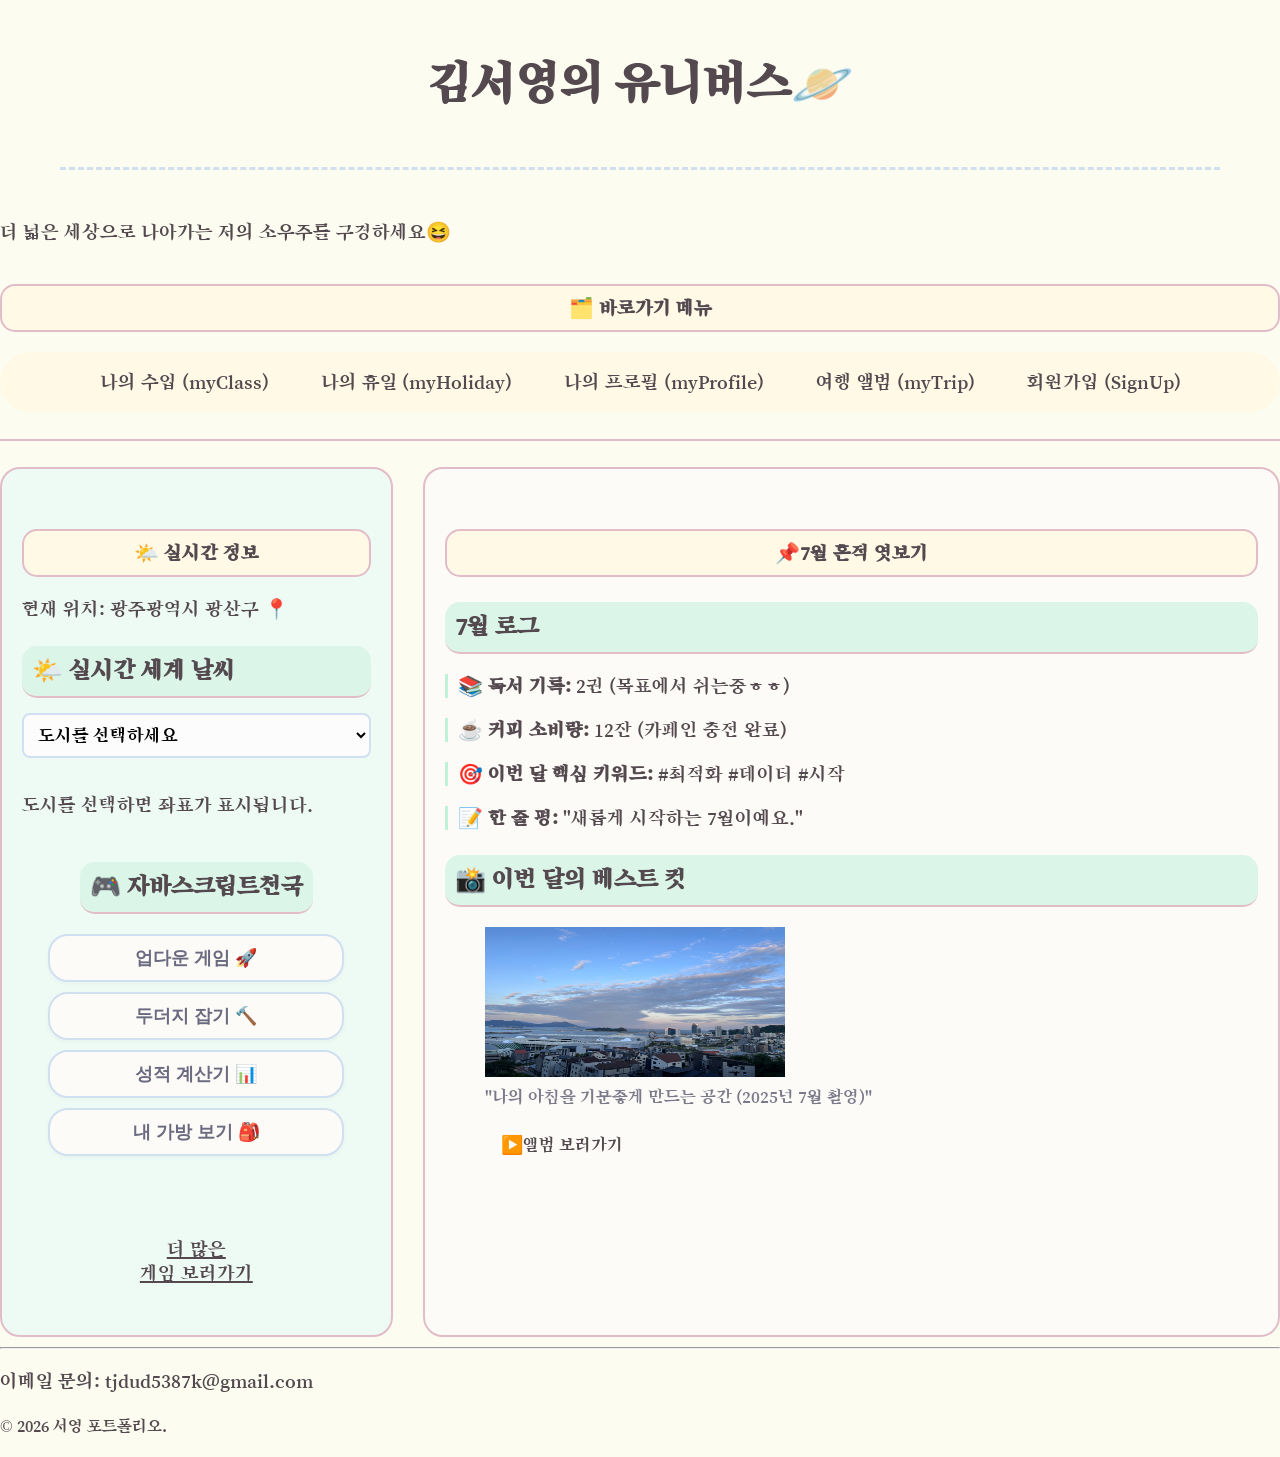
==== commit fd389bc8: "scroll" ====
--- a/index.html
+++ b/index.html
@@ -93,7 +93,8 @@
             <p><small>© 2026 서영 포트폴리오. </small></p>
         </footer>
     </div>
-
+<button class="scroll-top-btn" id="scrollTopBtn" onclick="scrollToTop()">⏏︎</button>
+    <script src="../script/scroll.js"></script>
     <script src="script/upDown.js"></script>
     <script src="script/mole.js"></script>
     <script src="script/grade.js"></script>
--- a/CSS/style.css
+++ b/CSS/style.css
@@ -32,9 +32,10 @@
 
 h3 {
     color: #53494f;
-    background-color: #d0f0e0; /* 소제목: 민트색 */
+    background-color: #dbf5e8; /* 소제목: 민트색 */
+    border-bottom: 2px solid #e3bcc9; /* 보라빛 핑크 테두리 */
     padding: 10px;
-    border-radius: 10px;
+    border-radius: 15px;
     font-size: 25px;
     margin-top: 25px;
     margin-bottom: 10px;
@@ -221,7 +222,7 @@
 aside {
     flex: 3;
     padding: 20px;
-    background-color: #d0f0e0;
+    background-color: #eefaf4;
     border: 2px solid #e3bcc9;
     border-radius: 20px;
 }
@@ -452,7 +453,7 @@
     margin-bottom: 12px;
     color: #53494f;
     padding-left: 10px;
-    border-left: 3px solid #d0f0e0; /* 민트색 포인트 바 */
+    border-left: 3px solid #c1f1d9; /* 민트색 포인트 바 */
 }
 
 #game-selection { 
@@ -519,4 +520,32 @@
     max-width: 400px;
     box-sizing: border-box;    }
     
-    +.scroll-top-btn {
+    position: fixed;
+    bottom: 30px;
+    right: 30px;
+    font-size: 20px;
+    /* 배경은 흰색, 테두리 없음 */
+    background-color: #ffffff17;
+    border: none;
+    /* 그림자로 입체감 부여 */
+    box-shadow: 0 4px 10px rgba(0,0,0,0.15);
+    border-radius: 50%;
+    width: 50px;
+    height: 50px;
+    cursor: pointer;
+    display: none;
+    z-index: 2000;
+    /* 서서히 나타나는 효과 */
+    transition: all 0.3s ease;
+    /* 아이콘 중앙 정렬 */
+    display: flex;
+    align-items: center;
+    justify-content: center;
+}
+
+.scroll-top-btn:hover {
+    background-color: #f8f8f8;
+    transform: translateY(-5px); /* 버튼이 살짝 위로 떠오르는 효과 */
+    box-shadow: 0 6px 15px rgba(0,0,0,0.2);
+}
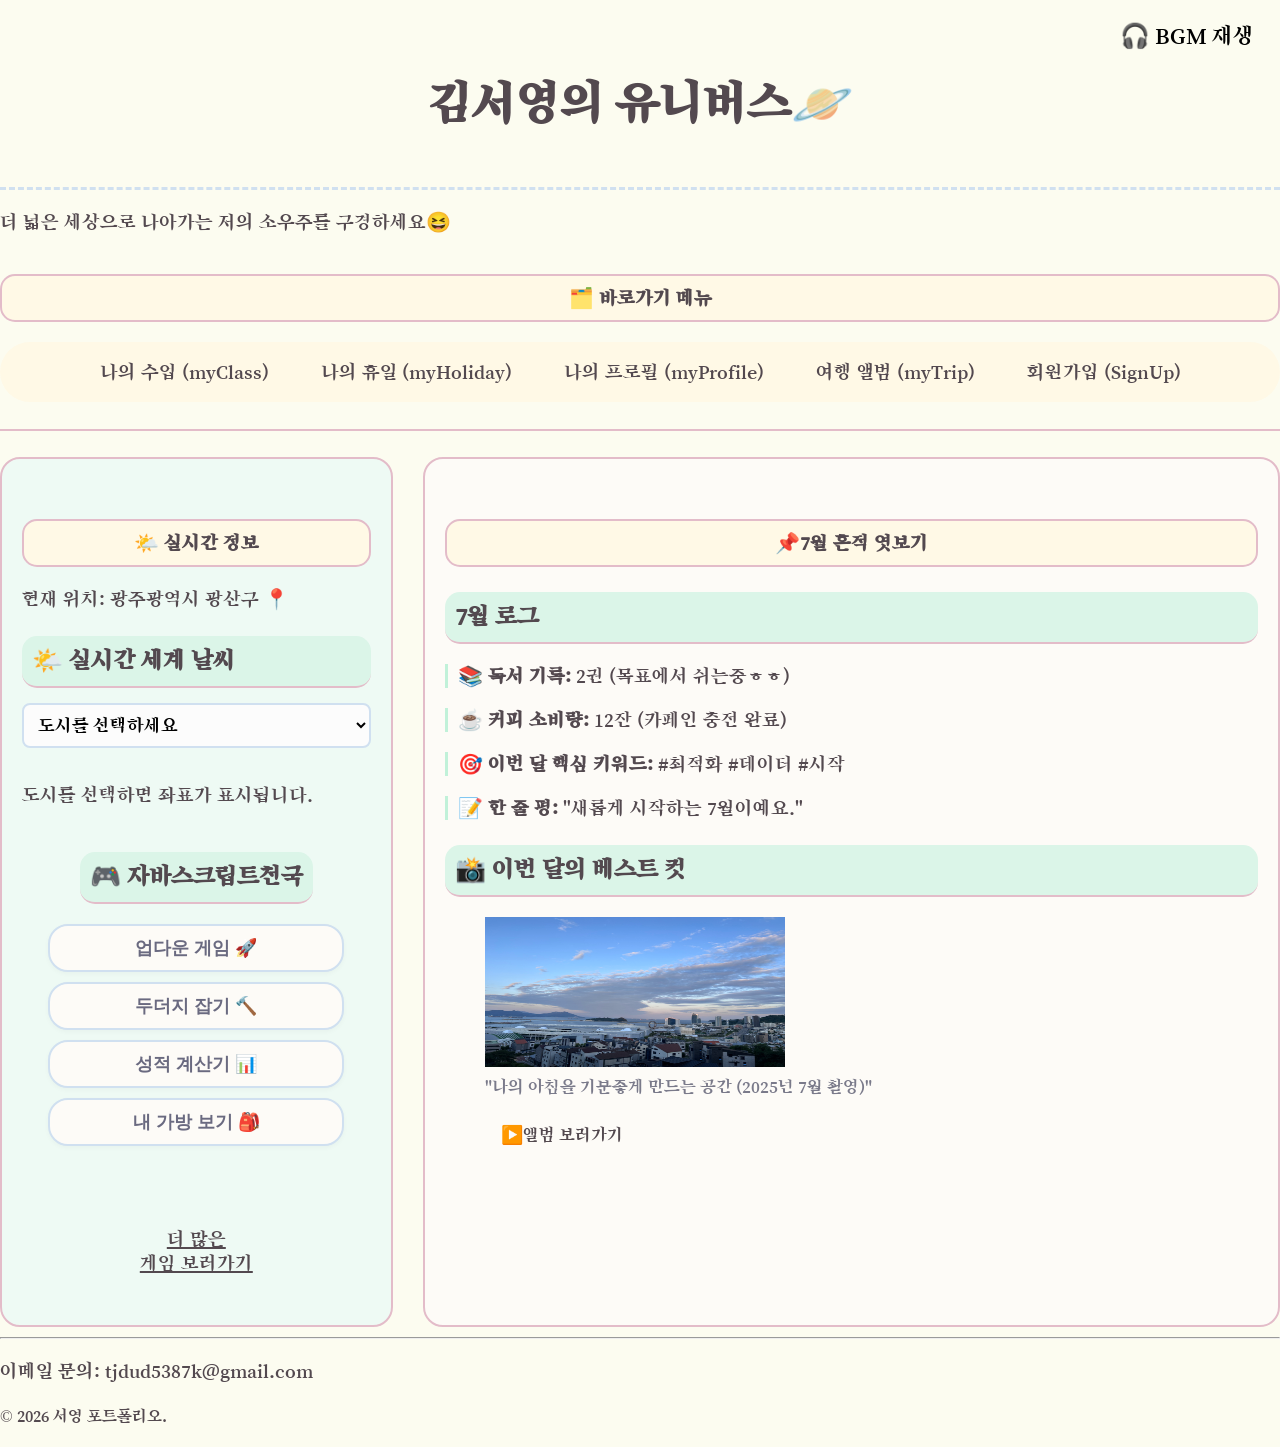
==== commit 75df377d: "mypage" ====
--- a/index.html
+++ b/index.html
@@ -7,8 +7,11 @@
     <link rel="stylesheet" href="../CSS/style.css">
 </head>
 <body>
-    <div class="container">
-        <h1>김서영의 유니버스🪐 </h1>
+    <div class="header-wrapper">
+        <button class="btn-music" onclick="openPlayer()">🎧 BGM 재생 </small> </button>
+    </div>
+    <div class="container"></div>
+        <h1>김서영의 유니버스🪐</h1>
         <hr class="custom-line">
     </div>
         <p>더 넓은 세상으로 나아가는 저의 소우주를 구경하세요😆</p>
@@ -51,7 +54,6 @@
                 </section>
             </aside>
             <main id="main-content">
-<!-- 메인 1 -->
                 <div id="original-content">
                     <h2>📌7월 흔적 엿보기</h2>
                     <section>
@@ -75,7 +77,6 @@
                     </section>
                     </section>
                 </div>
-<!-- 두더지 잡기 -->
                 <div id="game-container" style="display: none;">
                     <h2>🎮 두더지 잡기 게임</h2>
                     <div id="game-board"></div>
@@ -94,6 +95,7 @@
         </footer>
     </div>
 <button class="scroll-top-btn" id="scrollTopBtn" onclick="scrollToTop()">⏏︎</button>
+    <script src="script/music.js"></script>
     <script src="../script/scroll.js"></script>
     <script src="script/upDown.js"></script>
     <script src="script/mole.js"></script>
--- a/CSS/style.css
+++ b/CSS/style.css
@@ -6,7 +6,7 @@
     line-height: 1.2;
     color: #53494f;            
     font-size: 20px;
-    background-color: #fcfcf0; /* 전체 배경: 크림색 */
+    background-color: #fcfcf0; 
     margin: 0;
 }
 
@@ -20,9 +20,9 @@
 h2 {
     font-size: 20px;
     color: #53494f;
-    background-color: #fff9e6; /* 제목: 연노랑 */
+    background-color: #fff9e6; 
     padding: 10px 15px;
-    border: 2px solid #e3bcc9; /* 보라빛 핑크 테두리 */
+    border: 2px solid #e3bcc9; 
     border-radius: 15px;
     text-align: center;
     margin-top: 40px;
@@ -32,8 +32,8 @@
 
 h3 {
     color: #53494f;
-    background-color: #dbf5e8; /* 소제목: 민트색 */
-    border-bottom: 2px solid #e3bcc9; /* 보라빛 핑크 테두리 */
+    background-color: #dbf5e8; 
+    border-bottom: 2px solid #e3bcc9; 
     padding: 10px;
     border-radius: 15px;
     font-size: 25px;
@@ -47,7 +47,7 @@
 }
 
 a:hover {
-    color: #8c82bb; /* 보라 포인트 */
+    color: #8c82bb; 
 }
 
 * {
@@ -56,13 +56,14 @@
 
 .custom-line {
     border: none;             
-    border-top: 3px dashed #d0e0f0; /* 포인트: 하늘색 점선 */
+    border-top: 3px dashed #d0e0f0; 
 }
 
 .container {
     max-width: 1200px;
     margin: 0 auto;
     padding: 20px;
+    position: relative;
 }
 
 /* myTrip.html */
@@ -72,7 +73,7 @@
     border-radius: 20px;    
     padding: 20px;
     margin-bottom: 25px;
-    box-shadow: 4px 4px 0px #d9b1be; /* 귀여운 입체감 */
+    box-shadow: 4px 4px 0px #d9b1be; 
 }
 
 .trip-card img {
@@ -98,7 +99,7 @@
 }
 
 th {
-    background-color: #d0e0f0; /* 표 헤더: 하늘색 */
+    background-color: #d0e0f0; 
 }
 
 td {
@@ -130,7 +131,7 @@
     padding: 10px;
     margin-top: 5px;
     margin-bottom: 15px;
-    border: 2px solid #d0e0f0; /* 하늘색 테두리 */
+    border: 2px solid #d0e0f0; 
     border-radius: 8px;
     font-family: inherit;
     font-size: 0.95em;
@@ -142,10 +143,9 @@
     min-height: 120px;
 }
 
-/* 버튼: 다채로운 파스텔 컬러 적용 */
 .btn-submit {
     border: 2px solid #c5c5e0;
-    background-color: #c5c5e0; /* 보라색 */
+    background-color: #c5c5e0; 
     color: white;
     padding: 12px 25px;
     font-weight: bold;
@@ -159,7 +159,7 @@
 }
 
 .btn-reset {
-    border: 2px solid #d0f0e0; /* 민트색 */
+    border: 2px solid #d0f0e0;
     background-color: #d0f0e0;
     color: #53494f;
     padding: 12px 25px;
@@ -173,14 +173,14 @@
     background-color: #b9e8d0;
 }
 
-/* 네비게이션 */
+
 nav ul {
     display: flex;
     list-style: none;
     padding: 10px;
     gap: 20px;
     justify-content: center;
-    background-color: #fff9e6; /* 노랑색 배경 */
+    background-color: #fff9e6; 
     border-radius: 50px;
 }
 
@@ -192,11 +192,10 @@
 }
 
 nav a:hover {
-    background-color: #f7d7e3; /* 핑크색 포인트 */
-    color: #53494f;
-}
-
-/* 레이아웃 및 반응형 디자인 수정 */
+    background-color: #f7d7e3;
+    color: #53494f;
+}
+
 .trip-grid-container {
     display: grid;
     grid-template-columns: repeat(3, 1fr);
@@ -209,7 +208,7 @@
     align-items: stretch;
 }
 
-/* 메인 영역: 크림색 배경 */
+
 main {
     flex: 7;
     padding: 20px;
@@ -218,7 +217,6 @@
     border-radius: 20px;
 }
 
-/* 사이드바 영역: 연한 민트색 배경 */
 aside {
     flex: 3;
     padding: 20px;
@@ -235,7 +233,7 @@
     nav ul {
         flex-direction: column;
         gap: 10px;
-        background-color: #fcfcf0; /* 배경 유지 */
+        background-color: #fcfcf0; 
     }
     
     .content-wrapper {
@@ -252,7 +250,7 @@
     }
 
     nav a:hover {
-        background-color: #d0e0f0; /* 반응형 호버: 하늘색 */
+        background-color: #d0e0f0; 
         box-shadow: 0 5px 8px rgba(0, 0, 0, 0.05);
         border-radius: 8px;
     }
@@ -266,7 +264,7 @@
         bottom: 0;
         right: 0;
         width: 100%;
-        background-color: #fff9e6; /* 노랑색 */
+        background-color: #fff9e6; 
         border-radius: 20px 20px 0 0;
         display: flex;
         justify-content: space-around;
@@ -276,7 +274,7 @@
     .tab-trigger {
         width: 55px;
         height: 70px;
-        background-color: #c5c5e0; /* 보라색 */
+        background-color: #c5c5e0; 
         border-radius: 10px;
     }
 }
@@ -302,7 +300,7 @@
 
 .trip-card:hover {
     transform: translateY(-8px);
-    box-shadow: 0 10px 20px rgba(0, 0, 0, 0.05); /* 그림자 톤 조절 */
+    box-shadow: 0 10px 20px rgba(0, 0, 0, 0.05); 
 }
 
 /* 웰컴 키프레임 애니메이션 */
@@ -330,19 +328,19 @@
     border-radius: 20px;
     font-size: 0.9em;
     font-weight: bold;
-    color: #6a6a80; /* 기본 텍스트 톤 */
+    color: #6a6a80; 
     background-color: #fdfbf7;
-    border: 2px solid #d0e0f0; /* 하늘색 테두리 */
+    border: 2px solid #d0e0f0;
     cursor: pointer;
     box-shadow: 0 2px 5px rgba(0,0,0,0.03);
     transition: all 0.2s ease;
 }
 
 .game-area button:hover {
-    color: #c5c5e0; /* 보라 포인트 */
+    color: #c5c5e0; 
     transform: translateY(-2px);
     box-shadow: 0 4px 10px rgba(0,0,0,0.05);
-    background-color: #fff9e6; /* 노랑 호버 */
+    background-color: #fff9e6; 
 }
 
 #game-board {
@@ -355,18 +353,18 @@
 
 .hole {
     aspect-ratio: 1 / 1;
-    background: #fff9e6; /* 노랑 구멍 */
+    background: #fff9e6;
     border-radius: 10px;
     cursor: pointer;
     border: 1px solid #e3bcc9;
 }
 
 .mole {
-    background: #c5c5e0 !important; /* 보라 두더지 */
+    background: #c5c5e0 !important;
 }
 
 .hit {
-    background: #d0f0e0 !important; /* 민트 히트 */
+    background: #d0f0e0 !important; 
     transform: scale(0.9);
     transition: all 0.1s;
 }
@@ -395,7 +393,7 @@
 }
 
 .btn-home:hover {
-    background-color: #fff9e6; /* 노랑 포인트 */
+    background-color: #fff9e6; 
     transform: translateY(-2px);
     box-shadow: 0 4px 6px rgba(0,0,0,0.05);
     text-decoration: underline;
@@ -418,7 +416,7 @@
 .tab-trigger {
     width: 25px;
     height: 80px; 
-    background-color: #c5c5e0; /* 보라 포인트 */
+    background-color: #c5c5e0; 
     border: none;             
     border-radius: 10px 0 0 10px; 
     cursor: pointer;
@@ -453,17 +451,16 @@
     margin-bottom: 12px;
     color: #53494f;
     padding-left: 10px;
-    border-left: 3px solid #c1f1d9; /* 민트색 포인트 바 */
+    border-left: 3px solid #c1f1d9; 
 }
 
 #game-selection { 
         display: grid; 
-        /* 1fr(1 fraction)을 사용하여 화면 폭을 똑같이 나눔 */
         grid-template-columns: repeat(auto-fit, minmax(300px, 1fr)); 
         gap: 20px; 
         padding: 20px;
-        max-width: 1200px; /* 너무 넓어지는 것 방지 */
-        margin: 0 auto;    /* 화면 중앙 정렬 */
+        max-width: 1200px; 
+        margin: 0 auto;    
     }
 .game-grid { 
     display: grid; 
@@ -478,19 +475,17 @@
     text-align: center; 
     background: white; }
         
-/* 화면 전체를 덮는 투명한 배경 */
 .game-overlay {
     position: fixed;
     top: 0; left: 0;
     width: 100%; height: 100%;
-    background: rgba(0, 0, 0, 0.5); /* 반투명 검정 배경 */
+    background: rgba(0, 0, 0, 0.5); 
     display: flex;
     justify-content: center;
     align-items: center;
-    z-index: 1000; /* 맨 위로 */
-}
-
-/* 실제 게임이 들어갈 박스 */
+    z-index: 1000;
+}
+
 .overlay-content {
     background: white;
     padding: 40px;
@@ -525,10 +520,8 @@
     bottom: 30px;
     right: 30px;
     font-size: 20px;
-    /* 배경은 흰색, 테두리 없음 */
     background-color: #ffffff17;
     border: none;
-    /* 그림자로 입체감 부여 */
     box-shadow: 0 4px 10px rgba(0,0,0,0.15);
     border-radius: 50%;
     width: 50px;
@@ -536,9 +529,7 @@
     cursor: pointer;
     display: none;
     z-index: 2000;
-    /* 서서히 나타나는 효과 */
     transition: all 0.3s ease;
-    /* 아이콘 중앙 정렬 */
     display: flex;
     align-items: center;
     justify-content: center;
@@ -546,6 +537,50 @@
 
 .scroll-top-btn:hover {
     background-color: #f8f8f8;
-    transform: translateY(-5px); /* 버튼이 살짝 위로 떠오르는 효과 */
+    transform: translateY(-5px); 
     box-shadow: 0 6px 15px rgba(0,0,0,0.2);
+}
+
+.btn-music {
+    font-family: "Song Myung", serif;
+    position: absolute;
+    top: 20px;    
+    right: 20px;  
+    background: none;
+    border: none;
+    cursor: pointer;
+    font-size: 24px;
+    z-index: 1000;
+}
+
+.btn-music:hover {
+    transform: scale(1.2); 
+}
+
+.tycoon-btn {
+    padding: 8px 16px;
+    background-color: #7b7b99;
+    color: white;
+    border: none;
+    border-radius: 4px;
+    cursor: pointer;
+    font-size: 13px;
+    font-weight: bold;
+    display: inline-block;
+    transition: 0.3s;
+}
+
+.tycoon-btn:hover {
+    background-color: #5a5a77;
+}
+
+.video-section {
+    display: flex;
+    align-items: center;
+    gap: 20px;         
+    margin-top: 20px;
+}
+
+.video-info {
+    flex: 1;           
 }
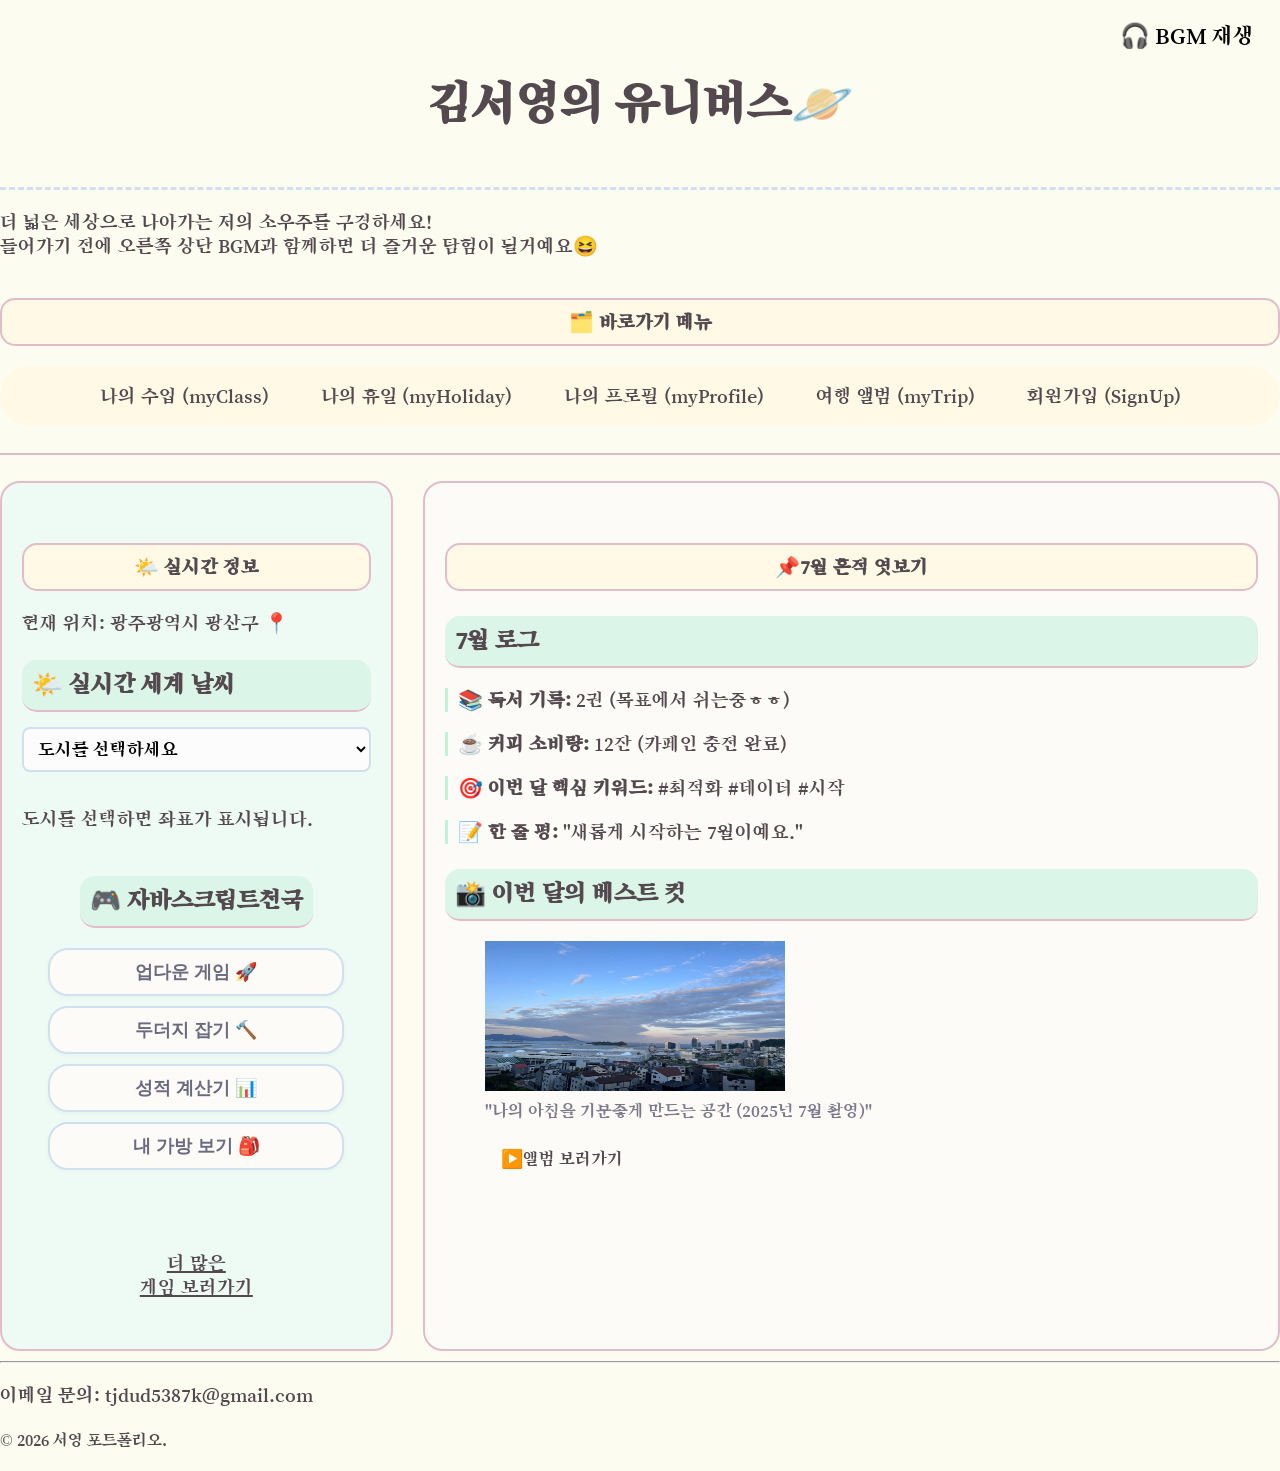
==== commit b271eea9: "f" ====
--- a/index.html
+++ b/index.html
@@ -14,7 +14,7 @@
         <h1>김서영의 유니버스🪐</h1>
         <hr class="custom-line">
     </div>
-        <p>더 넓은 세상으로 나아가는 저의 소우주를 구경하세요😆</p>
+        <p>더 넓은 세상으로 나아가는 저의 소우주를 구경하세요!<br>들어가기 전에 오른쪽 상단 BGM과 함께하면 더 즐거운 탐험이 될거예요😆</p>
         <h2>🗂️ 바로가기 메뉴</h2>
 
         <nav>
